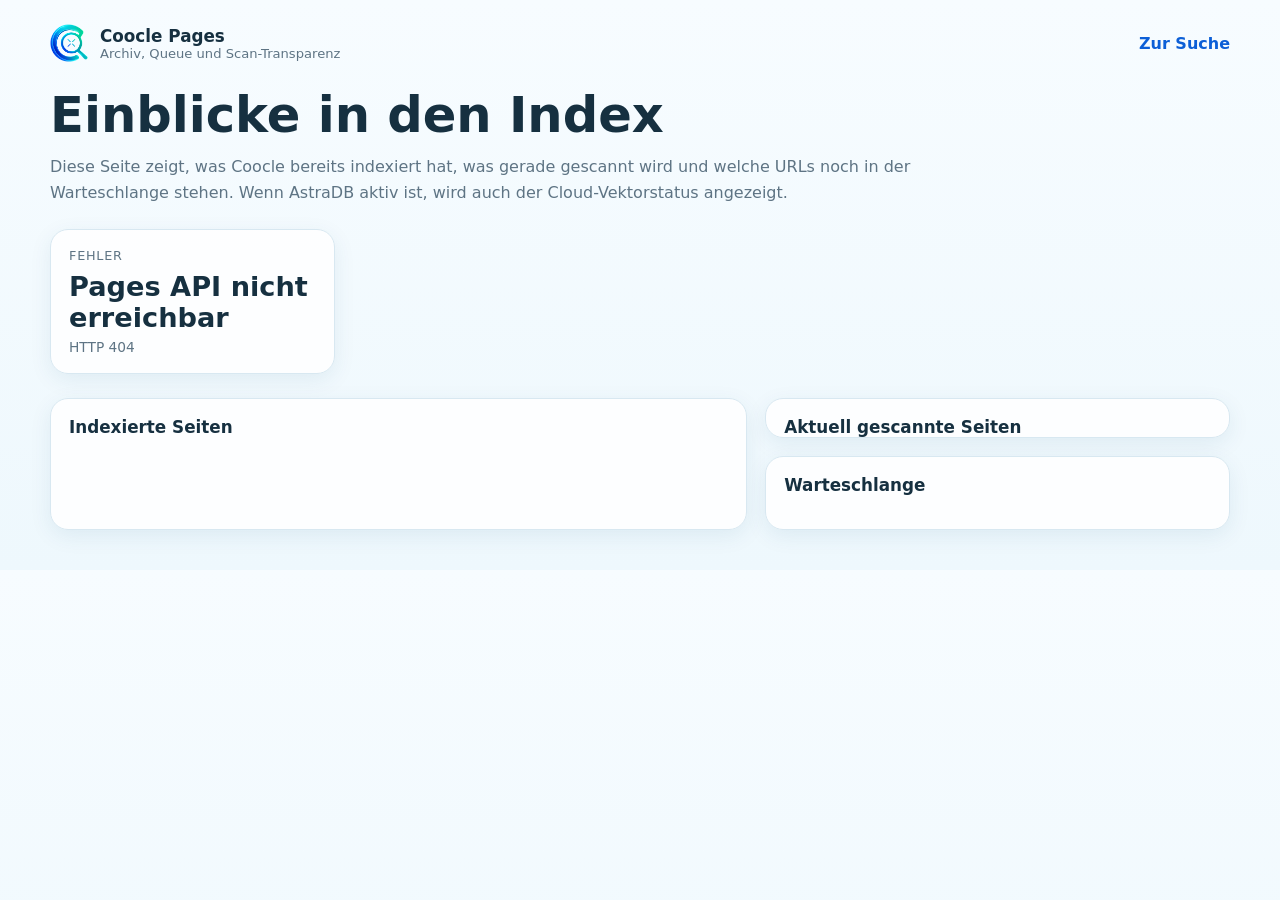
==== pages/index.html @ fdd3f904 "Show live indexed pages before batch flush" ====
<!doctype html>
<html lang="de">
  <head>
    <meta charset="UTF-8" />
    <meta name="viewport" content="width=device-width, initial-scale=1" />
    <title>Coocle Pages</title>
    <style>
      :root {
        --bg: #f4fbff;
        --surface: #ffffff;
        --border: #d8e8f1;
        --text: #163040;
        --muted: #5e7484;
        --link: #0c5fd7;
        --ok: #18755a;
        --warn: #c57b12;
      }
      * { box-sizing: border-box; }
      body {
        margin: 0;
        font-family: ui-sans-serif, system-ui, sans-serif;
        color: var(--text);
        background: linear-gradient(180deg, #f7fcff 0%, #eef8fd 100%);
      }
      .shell {
        width: min(1180px, calc(100% - 28px));
        margin: 0 auto;
        padding: 24px 0 40px;
      }
      .topbar {
        display: flex;
        justify-content: space-between;
        align-items: center;
        gap: 16px;
        margin-bottom: 24px;
      }
      .brand {
        display: inline-flex;
        align-items: center;
        gap: 12px;
        text-decoration: none;
        color: inherit;
      }
      .brand img {
        width: 38px;
        height: 38px;
      }
      .brand strong {
        display: block;
        font-size: 1.05rem;
      }
      .brand span {
        display: block;
        color: var(--muted);
        font-size: 0.82rem;
      }
      .backlink {
        color: var(--link);
        text-decoration: none;
        font-weight: 600;
      }
      h1 {
        margin: 0;
        font-size: clamp(2rem, 5vw, 3.1rem);
      }
      .lead {
        margin: 10px 0 0;
        color: var(--muted);
        max-width: 60rem;
        line-height: 1.6;
      }
      .summaryGrid {
        display: grid;
        grid-template-columns: repeat(4, minmax(0, 1fr));
        gap: 14px;
        margin: 24px 0;
      }
      .card, .summaryCard {
        background: rgba(255,255,255,0.88);
        border: 1px solid var(--border);
        border-radius: 18px;
        box-shadow: 0 6px 22px rgba(18, 74, 110, 0.08);
      }
      .summaryCard {
        padding: 18px;
      }
      .summaryLabel {
        color: var(--muted);
        font-size: 0.8rem;
        text-transform: uppercase;
        letter-spacing: 0.06em;
        margin-bottom: 8px;
      }
      .summaryValue {
        font-size: 1.7rem;
        font-weight: 800;
      }
      .summaryMeta {
        color: var(--muted);
        font-size: 0.86rem;
        margin-top: 6px;
      }
      .layout {
        display: grid;
        grid-template-columns: 1.2fr 0.8fr;
        gap: 18px;
      }
      .stack {
        display: grid;
        gap: 18px;
      }
      .sectionHeader {
        display: flex;
        justify-content: space-between;
        align-items: center;
        gap: 12px;
        padding: 18px 18px 0;
      }
      .sectionHeader h2 {
        margin: 0;
        font-size: 1.05rem;
      }
      .sectionHeader span {
        color: var(--muted);
        font-size: 0.84rem;
      }
      .list {
        list-style: none;
        margin: 0;
        padding: 16px 18px 18px;
        display: grid;
        gap: 12px;
      }
      .item {
        padding: 14px;
        border-radius: 14px;
        background: #f8fcff;
        border: 1px solid #e6f1f7;
      }
      .itemTop {
        display: flex;
        justify-content: space-between;
        gap: 10px;
        align-items: start;
      }
      .itemTitle {
        color: var(--link);
        text-decoration: none;
        font-weight: 700;
        word-break: break-word;
      }
      .itemMeta {
        color: var(--muted);
        font-size: 0.8rem;
        white-space: nowrap;
      }
      .itemExcerpt {
        margin-top: 8px;
        color: var(--text);
        line-height: 1.55;
        font-size: 0.93rem;
      }
      .pill {
        display: inline-flex;
        align-items: center;
        padding: 3px 8px;
        border-radius: 999px;
        font-size: 0.72rem;
        font-weight: 700;
        background: #e8f6ff;
        color: #15608d;
      }
      .pill.ok { background: #eaf8ef; color: var(--ok); }
      .pill.warn { background: #fff5df; color: var(--warn); }
      .note {
        padding: 18px;
        color: var(--muted);
        line-height: 1.55;
      }
      .empty {
        color: var(--muted);
        padding: 18px;
      }
      @media (max-width: 900px) {
        .summaryGrid { grid-template-columns: repeat(2, minmax(0, 1fr)); }
        .layout { grid-template-columns: 1fr; }
      }
      @media (max-width: 560px) {
        .summaryGrid { grid-template-columns: 1fr; }
        .topbar { flex-direction: column; align-items: flex-start; }
      }
    </style>
  </head>
  <body>
    <div class="shell">
      <div class="topbar">
        <a class="brand" href="/">
          <img src="/coocle_logo.png" alt="" />
          <div>
            <strong>Coocle Pages</strong>
            <span>Archiv, Queue und Scan-Transparenz</span>
          </div>
        </a>
        <a class="backlink" href="/">Zur Suche</a>
      </div>

      <h1>Einblicke in den Index</h1>
      <p class="lead">
        Diese Seite zeigt, was Coocle bereits indexiert hat, was gerade gescannt wird und welche URLs noch
        in der Warteschlange stehen. Wenn AstraDB aktiv ist, wird auch der Cloud-Vektorstatus angezeigt.
      </p>

      <div class="summaryGrid" id="summaryGrid"></div>

      <div class="layout">
        <div class="stack">
          <section class="card">
            <div class="sectionHeader">
              <h2>Indexierte Seiten</h2>
              <span id="indexedCountLabel"></span>
            </div>
            <ol class="list" id="indexedList"></ol>
          </section>
        </div>

        <div class="stack">
          <section class="card">
            <div class="sectionHeader">
              <h2>Aktuell gescannte Seiten</h2>
              <span id="currentCountLabel"></span>
            </div>
            <div id="currentList"></div>
          </section>

          <section class="card">
            <div class="sectionHeader">
              <h2>Warteschlange</h2>
              <span id="queueCountLabel"></span>
            </div>
            <ol class="list" id="queueList"></ol>
          </section>
        </div>
      </div>
    </div>

    <script>
      function escapeHtml(value) {
        return String(value ?? "")
          .replaceAll("&", "&amp;")
          .replaceAll("<", "&lt;")
          .replaceAll(">", "&gt;")
          .replaceAll('"', "&quot;")
          .replaceAll("'", "&#039;");
      }

      function renderSummaryCard(label, value, meta = "") {
        return `
          <div class="summaryCard">
            <div class="summaryLabel">${escapeHtml(label)}</div>
            <div class="summaryValue">${escapeHtml(value)}</div>
            <div class="summaryMeta">${escapeHtml(meta)}</div>
          </div>
        `;
      }

      function renderIndexedItem(item) {
        const storageState = item.storage_state === "pending_batch" ? " · Batch ausstehend" : "";
        return `
          <li class="item">
            <div class="itemTop">
              <div>
                <a class="itemTitle" href="${escapeHtml(item.url)}" target="_blank" rel="noreferrer">${escapeHtml(item.title)}</a>
              </div>
              <div class="itemMeta">${escapeHtml(item.fetched_at || "ohne Datum")}</div>
            </div>
            <div class="itemExcerpt">${escapeHtml(item.excerpt || "Kein Auszug vorhanden.")}</div>
            <div class="itemMeta" style="margin-top:8px;">
              ${escapeHtml(item.content_type || "unbekannter Typ")} · Status ${escapeHtml(item.status_code ?? "n/a")} · ${escapeHtml(item.language || "sprache unbekannt")}${escapeHtml(storageState)}
            </div>
          </li>
        `;
      }

      function renderQueueItem(item) {
        const errorLine = item.last_error ? `<div class="itemMeta" style="margin-top:6px;">Fehler: ${escapeHtml(item.last_error)}</div>` : "";
        return `
          <li class="item">
            <div class="itemTop">
              <a class="itemTitle" href="${escapeHtml(item.url)}" target="_blank" rel="noreferrer">${escapeHtml(item.url)}</a>
              <div class="itemMeta">Tiefe ${escapeHtml(item.depth ?? "?" )}</div>
            </div>
            <div class="itemMeta" style="margin-top:8px;">Entdeckt: ${escapeHtml(item.discovered_at || "unbekannt")}</div>
            ${errorLine}
          </li>
        `;
      }

      function renderCurrentScan(item) {
        const stateClass = item.state === "saved" ? "ok" : item.state === "error" ? "warn" : "";
        return `
          <div class="note">
            <div style="display:flex;align-items:center;gap:8px;flex-wrap:wrap;">
              <span class="pill ${stateClass}">${escapeHtml(item.state || "aktiv")}</span>
              <span>${escapeHtml(item.message || "Crawler aktiv")}</span>
            </div>
            <div style="margin-top:10px;"><a class="itemTitle" href="${escapeHtml(item.url)}" target="_blank" rel="noreferrer">${escapeHtml(item.url)}</a></div>
            <div class="itemMeta" style="margin-top:8px;">Tiefe ${escapeHtml(item.depth ?? "?")} · Update ${escapeHtml(item.updated_at || "unbekannt")}</div>
          </div>
        `;
      }

      async function loadOverview() {
        const res = await fetch("/api/pages/overview");
        if (!res.ok) {
          throw new Error(`HTTP ${res.status}`);
        }
        const data = await res.json();

        document.getElementById("summaryGrid").innerHTML = [
          renderSummaryCard("Indexierte Seiten", data.summary.indexed_count, "Archivierte HTML-Seiten"),
          renderSummaryCard("Warteschlange", data.summary.queued_count, "Noch zu crawlende URLs"),
          renderSummaryCard("Aktive Scans", data.summary.active_scans, data.crawler_status?.message || "Crawlerstatus"),
          renderSummaryCard(
            "AstraDB",
            data.astra?.connected ? "Verbunden" : data.astra?.enabled ? "Aktiv, aber offline" : "Deaktiviert",
            data.astra?.collection || "keine Collection"
          ),
        ].join("");

        const pendingIndexedCount = data.summary.pending_indexed_count || 0;
        document.getElementById("indexedCountLabel").textContent = pendingIndexedCount
          ? `${data.indexed_pages.length} Einträge sichtbar · ${pendingIndexedCount} im aktuellen Batch`
          : `${data.indexed_pages.length} Einträge sichtbar`;
        document.getElementById("queueCountLabel").textContent = `${data.queued_pages.length} Einträge sichtbar`;
        document.getElementById("currentCountLabel").textContent = `${data.current_scans.length} aktiv`;

        document.getElementById("indexedList").innerHTML = data.indexed_pages.length
          ? data.indexed_pages.map(renderIndexedItem).join("")
          : `<div class="empty">Noch keine indexierten Seiten vorhanden.</div>`;

        document.getElementById("queueList").innerHTML = data.queued_pages.length
          ? data.queued_pages.map(renderQueueItem).join("")
          : `<div class="empty">Die Warteschlange ist aktuell leer.</div>`;

        document.getElementById("currentList").innerHTML = data.current_scans.length
          ? data.current_scans.map(renderCurrentScan).join("")
          : `<div class="empty">Gerade wird nichts aktiv gescannt.</div>`;
      }

      loadOverview().catch((err) => {
        document.getElementById("summaryGrid").innerHTML = renderSummaryCard("Fehler", "Pages API nicht erreichbar", err.message);
      });
      setInterval(() => loadOverview().catch(() => {}), 5000);
    </script>
  </body>
</html>
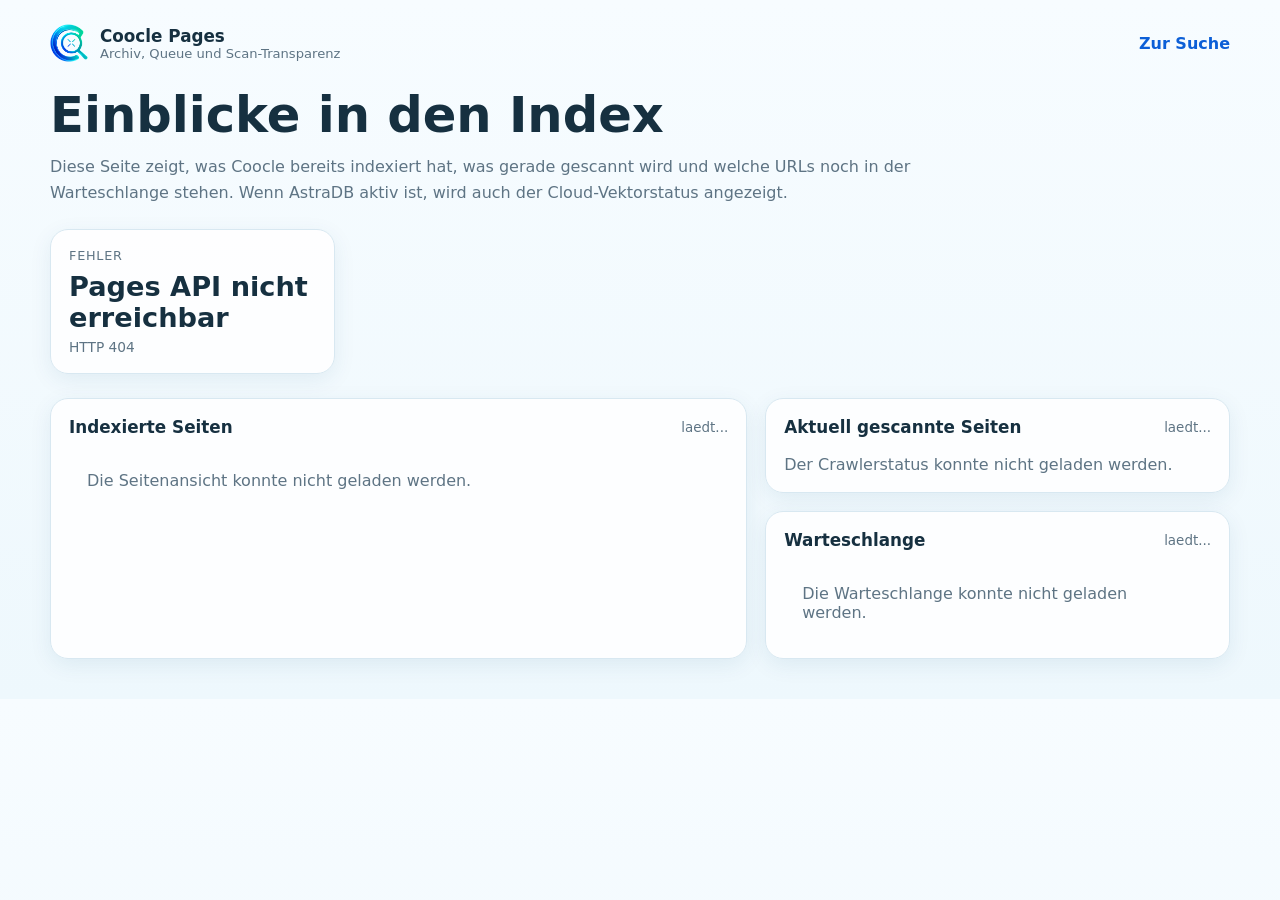
==== commit 7a3eeeac: "Unblock pages overview from live count" ====
--- a/pages/index.html
+++ b/pages/index.html
@@ -281,6 +281,21 @@
         `;
       }
 
+      function renderLoadingState() {
+        document.getElementById("summaryGrid").innerHTML = [
+          renderSummaryCard("Indexierte Seiten", "…", "Livezaehler wird geladen"),
+          renderSummaryCard("Warteschlange", "…", "Overview wird geladen"),
+          renderSummaryCard("Aktive Scans", "…", "Crawlerstatus wird geladen"),
+          renderSummaryCard("AstraDB", "…", "Verbindungsstatus wird geladen"),
+        ].join("");
+        document.getElementById("indexedCountLabel").textContent = "laedt...";
+        document.getElementById("queueCountLabel").textContent = "laedt...";
+        document.getElementById("currentCountLabel").textContent = "laedt...";
+        document.getElementById("indexedList").innerHTML = `<div class="empty">Indexdaten werden geladen...</div>`;
+        document.getElementById("queueList").innerHTML = `<div class="empty">Warteschlange wird geladen...</div>`;
+        document.getElementById("currentList").innerHTML = `<div class="empty">Crawlerstatus wird geladen...</div>`;
+      }
+
       function renderQueueItem(item) {
         const errorLine = item.last_error ? `<div class="itemMeta" style="margin-top:6px;">Fehler: ${escapeHtml(item.last_error)}</div>` : "";
         return `
@@ -309,23 +324,65 @@
         `;
       }
 
-      async function loadOverview() {
-        const res = await fetch("/api/pages/overview");
-        if (!res.ok) {
-          throw new Error(`HTTP ${res.status}`);
-        }
-        const data = await res.json();
-
+      function formatIndexedSummaryValue(summary) {
+        return String(summary?.indexed_count ?? 0);
+      }
+
+      function buildIndexedSummaryMeta(data) {
+        const sqliteCount = data.summary?.sqlite_indexed_count ?? 0;
+        const exactAstraCount = data.astra?.document_count_exact;
+        const liveAstraCount = data.astra?.document_count_live;
+        const estimateAstraCount = data.astra?.document_count_estimate;
+        const source = data.summary?.indexed_count_source;
+
+        if (source === "astra_exact" && exactAstraCount != null && sqliteCount !== data.summary.indexed_count) {
+          return `SQLite ${sqliteCount} · Astra live ${exactAstraCount}`;
+        }
+        if (source === "astra_live_scan" && liveAstraCount != null && sqliteCount !== data.summary.indexed_count) {
+          return `SQLite ${sqliteCount} · Astra live ${liveAstraCount}`;
+        }
+        if (source === "astra_estimate" && estimateAstraCount != null && sqliteCount !== data.summary.indexed_count) {
+          return `SQLite ${sqliteCount} · Astra geschaetzt ~${estimateAstraCount}`;
+        }
+        if (data.astra?.connected && source === "sqlite") {
+          return `SQLite ${sqliteCount} · Astra Livezaehler aktuell nicht verfuegbar`;
+        }
+        return "Archivierte HTML-Seiten";
+      }
+
+      async function fetchJson(url, timeoutMs = 8000) {
+        const controller = new AbortController();
+        const timer = setTimeout(() => controller.abort(), timeoutMs);
+        try {
+          const res = await fetch(url, { signal: controller.signal });
+          if (!res.ok) {
+            throw new Error(`HTTP ${res.status}`);
+          }
+          return await res.json();
+        } finally {
+          clearTimeout(timer);
+        }
+      }
+
+      function renderSummaryGrid(data) {
         document.getElementById("summaryGrid").innerHTML = [
-          renderSummaryCard("Indexierte Seiten", data.summary.indexed_count, "Archivierte HTML-Seiten"),
-          renderSummaryCard("Warteschlange", data.summary.queued_count, "Noch zu crawlende URLs"),
-          renderSummaryCard("Aktive Scans", data.summary.active_scans, data.crawler_status?.message || "Crawlerstatus"),
+          renderSummaryCard(
+            "Indexierte Seiten",
+            formatIndexedSummaryValue(data.summary),
+            buildIndexedSummaryMeta(data)
+          ),
+          renderSummaryCard("Warteschlange", data.summary.queued_count ?? "?", "Noch zu crawlende URLs"),
+          renderSummaryCard("Aktive Scans", data.summary.active_scans ?? "?", data.crawler_status?.message || "Crawlerstatus"),
           renderSummaryCard(
             "AstraDB",
             data.astra?.connected ? "Verbunden" : data.astra?.enabled ? "Aktiv, aber offline" : "Deaktiviert",
             data.astra?.collection || "keine Collection"
           ),
         ].join("");
+      }
+
+      function renderOverview(data) {
+        renderSummaryGrid(data);
 
         const pendingIndexedCount = data.summary.pending_indexed_count || 0;
         document.getElementById("indexedCountLabel").textContent = pendingIndexedCount
@@ -347,10 +404,62 @@
           : `<div class="empty">Gerade wird nichts aktiv gescannt.</div>`;
       }
 
-      loadOverview().catch((err) => {
+      let latestOverview = null;
+      let overviewInFlight = false;
+      let liveCountInFlight = false;
+
+      async function loadOverview() {
+        if (overviewInFlight) return;
+        overviewInFlight = true;
+        try {
+          const data = await fetchJson("/api/pages/overview", 8000);
+          latestOverview = data;
+          renderOverview(data);
+        } finally {
+          overviewInFlight = false;
+        }
+      }
+
+      async function refreshLiveCount() {
+        if (liveCountInFlight || !latestOverview) return;
+        liveCountInFlight = true;
+        try {
+          const liveData = await fetchJson("/api/pages/live-count", 15000);
+          latestOverview = {
+            ...latestOverview,
+            summary: {
+              ...latestOverview.summary,
+              indexed_count: liveData.summary?.indexed_count ?? latestOverview.summary?.indexed_count,
+              indexed_count_is_estimate: liveData.summary?.indexed_count_is_estimate ?? latestOverview.summary?.indexed_count_is_estimate,
+              indexed_count_source: liveData.summary?.indexed_count_source ?? latestOverview.summary?.indexed_count_source,
+              sqlite_indexed_count: liveData.summary?.sqlite_indexed_count ?? latestOverview.summary?.sqlite_indexed_count,
+              pending_indexed_count: liveData.summary?.pending_indexed_count ?? latestOverview.summary?.pending_indexed_count,
+            },
+            astra: {
+              ...latestOverview.astra,
+              ...liveData.astra,
+            },
+          };
+          renderSummaryGrid(latestOverview);
+        } finally {
+          liveCountInFlight = false;
+        }
+      }
+
+      async function loadPageData() {
+        await loadOverview();
+        await refreshLiveCount();
+      }
+
+      renderLoadingState();
+      loadPageData().catch((err) => {
         document.getElementById("summaryGrid").innerHTML = renderSummaryCard("Fehler", "Pages API nicht erreichbar", err.message);
+        document.getElementById("indexedList").innerHTML = `<div class="empty">Die Seitenansicht konnte nicht geladen werden.</div>`;
+        document.getElementById("queueList").innerHTML = `<div class="empty">Die Warteschlange konnte nicht geladen werden.</div>`;
+        document.getElementById("currentList").innerHTML = `<div class="empty">Der Crawlerstatus konnte nicht geladen werden.</div>`;
       });
       setInterval(() => loadOverview().catch(() => {}), 5000);
+      setInterval(() => refreshLiveCount().catch(() => {}), 15000);
     </script>
   </body>
 </html>
